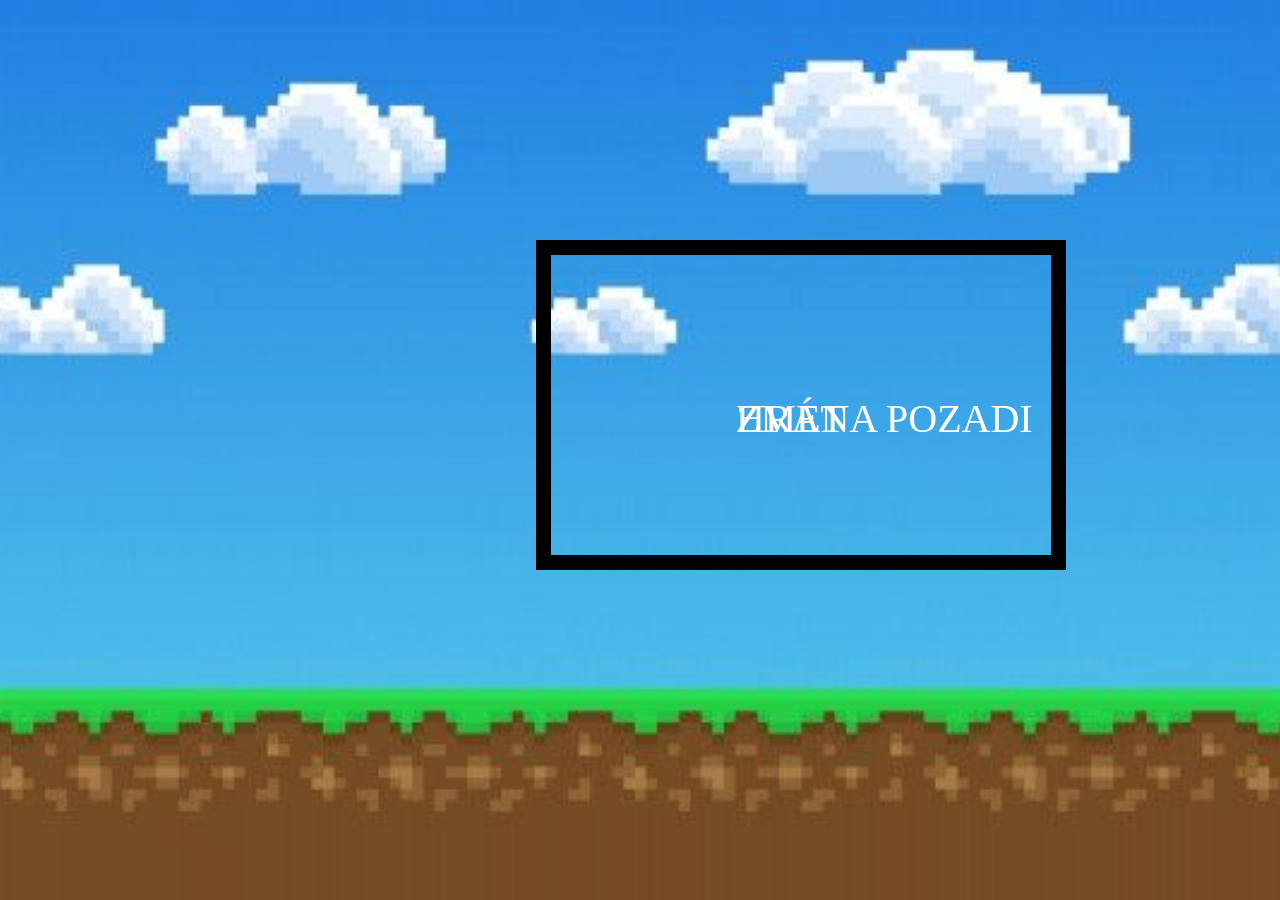
==== index.html @ 23f0615f "init" ====
<!DOCTYPE html>
<html lang="en">
<head>
    <meta charset="UTF-8">
    <meta http-equiv="X-UA-Compatible" content="IE=edge">
    <meta name="viewport" content="width=device-width, initial-scale=1.0">
    <link rel="stylesheet" href="./res/css/style.css">
    <title>KNIGHTS ARENA</title>
</head>
<body>
    <div id="menu">
        <div id="text"><a href="play.html">HRÁT</a></div>
        <div id="text"><a href="zmenaPozadi.html">ZMENA POZADI</a></div>
        
    </div>
</body>
</html>
---- res/css/style.css ----
body{
    background-image: url('../img/pozadi.png');
    background-repeat: no-repeat;
    background-size: cover;
    background-position: center center;
    background-attachment: fixed;
}

#menu{
    display: flex;
    border: 15px solid black;
    margin-left: 33em;
    margin-top: 15em;
    width: 500px;
    height: 300px;
}
a{
 color: white;
 text-decoration: none;  
 display: flex;
 position: fixed;
 font-size: 40px;
 width: fit-content;
 height: fit-content;
 padding-left: 185px; 
 padding-top: 140px;
}
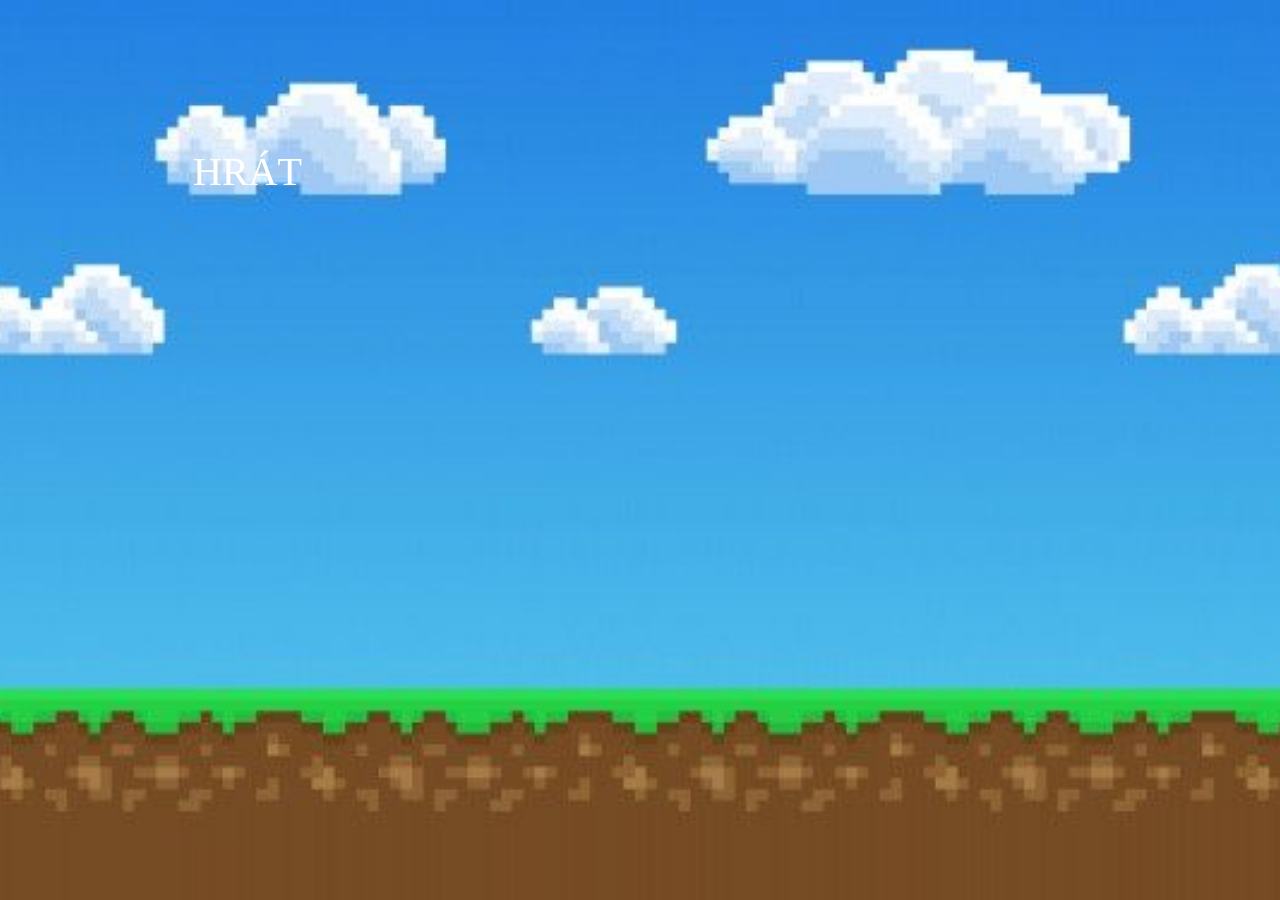
==== commit a7b9269c: "Update index.html" ====
--- a/index.html
+++ b/index.html
@@ -8,10 +8,10 @@
     <title>KNIGHTS ARENA</title>
 </head>
 <body>
-    <div id="menu">
-        <div id="text"><a href="play.html">HRÁT</a></div>
-        <div id="text"><a href="zmenaPozadi.html">ZMENA POZADI</a></div>
-        
+    <div class="obal">
+        <div class="menu">
+        <div class="hra"><a href="zmenaPozadi.html">HRÁT</a></div>
+        </div>
     </div>
 </body>
-</html>+</html>
--- a/res/css/style.css
+++ b/res/css/style.css
@@ -7,14 +7,12 @@
 }
 
 #menu{
-    display: flex;
-    border: 15px solid black;
-    margin-left: 33em;
-    margin-top: 15em;
-    width: 500px;
-    height: 300px;
+    width: 100%;
+    margin-top: 10%;
+    border: 5px solid black;
 }
 a{
+ background-attachment: fixed;
  color: white;
  text-decoration: none;  
  display: flex;
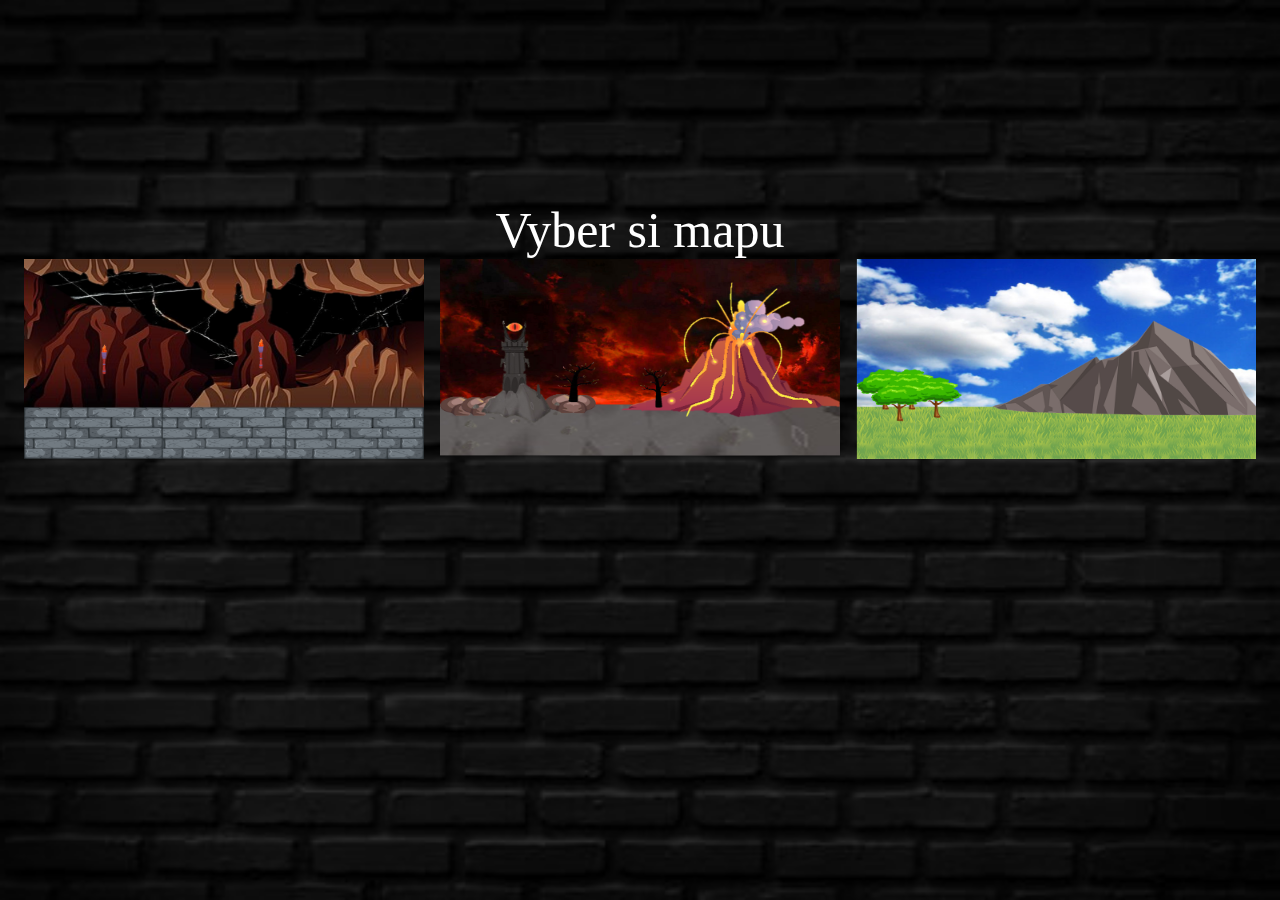
==== commit 406fd9e5: "Add files via upload" ====
--- a/index.html
+++ b/index.html
@@ -1,17 +1,20 @@
-<!DOCTYPE html>
-<html lang="en">
-<head>
-    <meta charset="UTF-8">
-    <meta http-equiv="X-UA-Compatible" content="IE=edge">
-    <meta name="viewport" content="width=device-width, initial-scale=1.0">
-    <link rel="stylesheet" href="./res/css/style.css">
-    <title>KNIGHTS ARENA</title>
-</head>
-<body>
-    <div class="obal">
-        <div class="menu">
-        <div class="hra"><a href="zmenaPozadi.html">HRÁT</a></div>
-        </div>
-    </div>
-</body>
-</html>
+<!DOCTYPE html>
+<html lang="en">
+<head>
+    <meta charset="UTF-8">
+    <meta http-equiv="X-UA-Compatible" content="IE=edge">
+    <meta name="viewport" content="width=device-width, initial-scale=1.0">
+    <link rel="stylesheet" href="./res/css/zmena.css">
+    <title>POZADÍ</title>
+</head>
+<body>
+    <div class="obal"> 
+    <div class="text">Vyber si mapu</div>
+    <div class="vyber">
+        <div class="img"><a href="mapa1.html"><img src="./res/img/pozadi1.png" width="400" height="200"></a></div>
+        <div class="img"><a href="mapa2.html"><img src="./res/img/pozadi2.png" width="400" height="200"></a></div>
+        <div class="img"><a href="mapa3.html"><img src="./res/img/pozadi3.png" width="400" height="200"></a></div>
+      </div>
+    </div>
+</body>
+</html>--- a/res/css/zmena.css
+++ b/res/css/zmena.css
@@ -0,0 +1,31 @@
+body{
+    background-image: url('../img/brick.jpg');
+    background-repeat: no-repeat;
+    background-size: cover;
+    background-position: center center;
+    background-attachment: fixed;
+    user-select: none;
+}
+
+.obal{
+    margin-top: 8%;
+    width: 100%;
+}
+.text{
+    color: white;
+    font-size: 50px;
+    width: fit-content;
+    height: fit-content;
+    padding-top: 100px;
+    margin: 0 auto;
+   }
+.vyber{
+    display: flex;
+    flex-wrap: nowrap;
+    flex-direction: row;
+    justify-content: space-evenly;
+}
+
+
+
+    
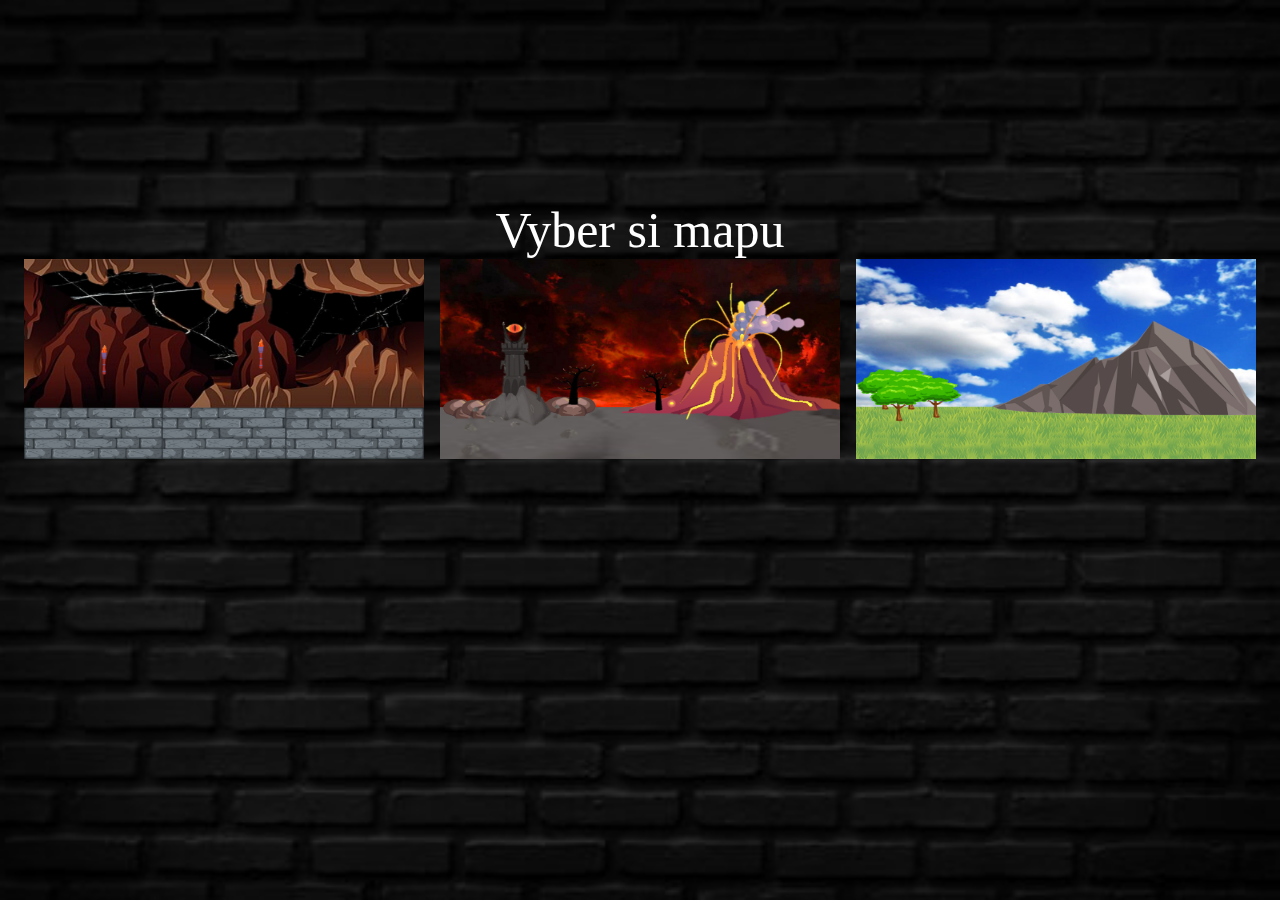
==== commit f8e1ed88: "update v3" ====
--- a/index.html
+++ b/index.html
@@ -5,7 +5,7 @@
     <meta http-equiv="X-UA-Compatible" content="IE=edge">
     <meta name="viewport" content="width=device-width, initial-scale=1.0">
     <link rel="stylesheet" href="./res/css/zmena.css">
-    <title>POZADÍ</title>
+    <title>MAP SELECTION</title>
 </head>
 <body>
     <div class="obal"> 
--- a/res/css/zmena.css
+++ b/res/css/zmena.css
@@ -7,7 +7,7 @@
     user-select: none;
 }
 
-.obal{
+.obal{  /*text & mapy*/
     margin-top: 8%;
     width: 100%;
 }
@@ -18,8 +18,8 @@
     height: fit-content;
     padding-top: 100px;
     margin: 0 auto;
-   }
-.vyber{
+   }  
+.vyber{ /*mapy*/
     display: flex;
     flex-wrap: nowrap;
     flex-direction: row;
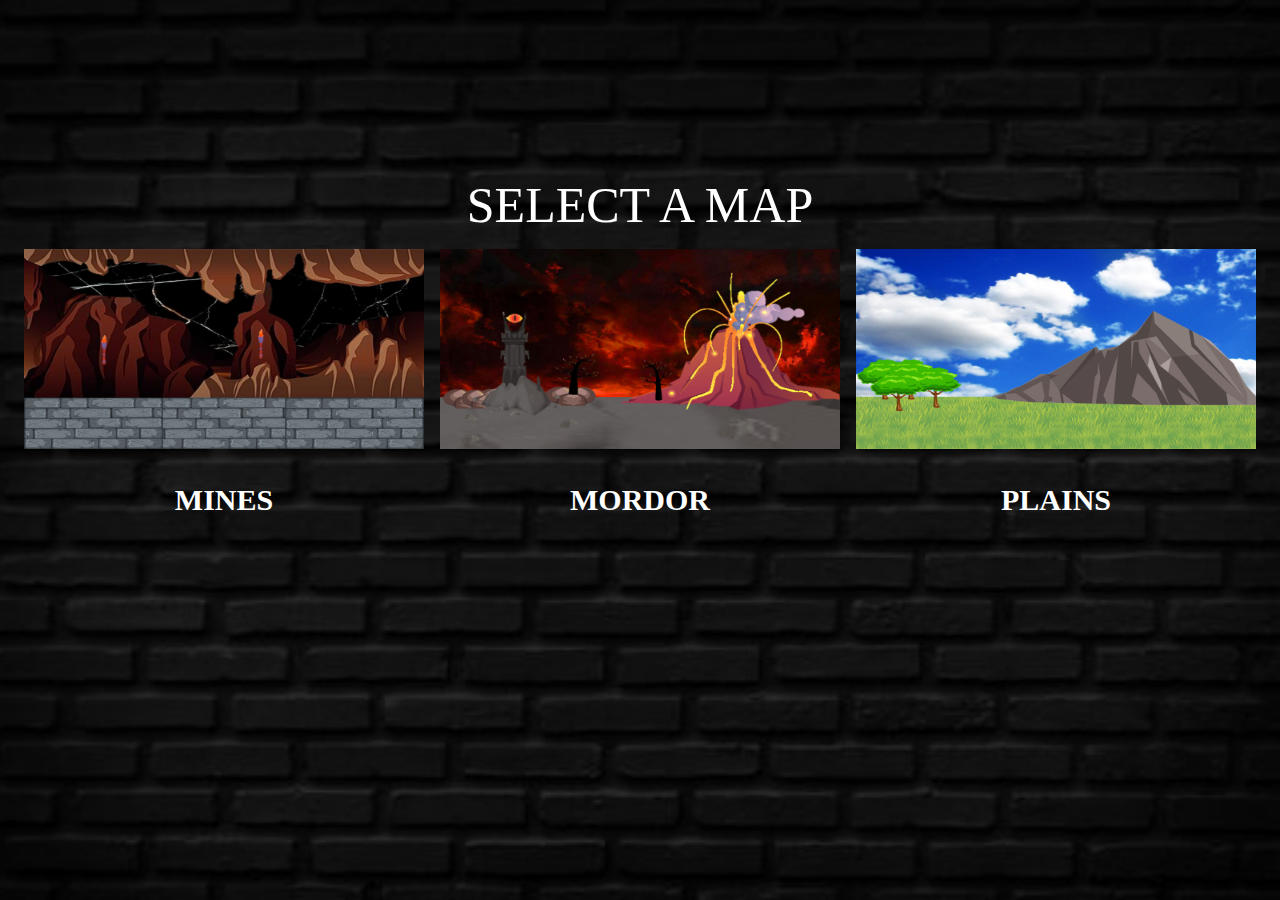
==== commit d8985ecf: "update v5" ====
--- a/index.html
+++ b/index.html
@@ -9,11 +9,11 @@
 </head>
 <body>
     <div class="obal"> 
-    <div class="text">Vyber si mapu</div>
+    <div class="text">SELECT A MAP</div>
     <div class="vyber">
-        <div class="img"><a href="mapa1.html"><img src="./res/img/pozadi1.png" width="400" height="200"></a></div>
-        <div class="img"><a href="mapa2.html"><img src="./res/img/pozadi2.png" width="400" height="200"></a></div>
-        <div class="img"><a href="mapa3.html"><img src="./res/img/pozadi3.png" width="400" height="200"></a></div>
+        <div class="img"><a href="mapa1.html"><img src="./res/img/pozadi1.png" width="400" height="200"><h3>MINES</h3></a></div>
+        <div class="img"><a href="mapa2.html"><img src="./res/img/pozadi2.png" width="400" height="200"><h3>MORDOR</h3></a></div>
+        <div class="img"><a href="mapa3.html"><img src="./res/img/pozadi3.png" width="400" height="200"></a><h3>PLAINS</h3></div>
       </div>
     </div>
 </body>
--- a/res/css/zmena.css
+++ b/res/css/zmena.css
@@ -11,21 +11,32 @@
     margin-top: 8%;
     width: 100%;
 }
+a{
+    text-decoration: none;
+}
 .text{
     color: white;
     font-size: 50px;
     width: fit-content;
     height: fit-content;
-    padding-top: 100px;
+    padding-top: 75px;
+    padding-bottom: 15px;
     margin: 0 auto;
-   }  
+   } 
+   h3{
+    color:white;
+    font-size: 30px;
+    top: 45%;
+    width:400px;
+    text-align: center;
+} 
 .vyber{ /*mapy*/
     display: flex;
     flex-wrap: nowrap;
     flex-direction: row;
     justify-content: space-evenly;
 }
-
-
-
+img:hover{
+    border: 2px solid orange;
+}
     
